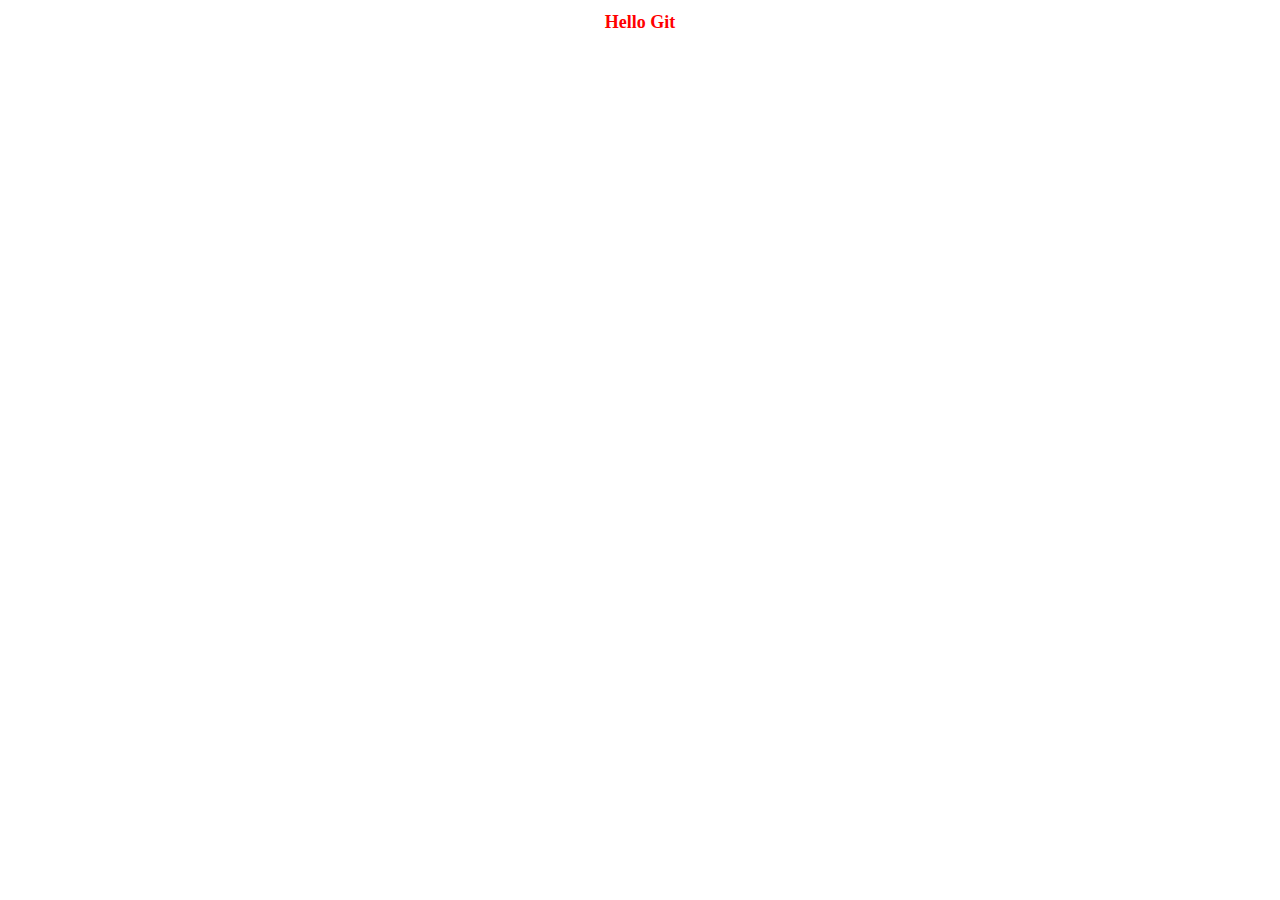
==== index.html @ 7f462354 "increased font size" ====
<!DOCTYPE html>
<html lang="en">
<head>
    <meta charset="UTF-8">
    <meta name="viewport" content="width=, initial-scale=1.0">
    <title>Document</title>
<link rel="stylesheet" href="style.css"/>

</head>
<body>
    
    <h1>
      
        Hello Git

    </h1>
    <script src="script.js"></script>
</body>
</html>
---- style.css ----
h1 {
  text-align: center;
  color: red;
  font-size: large;
}
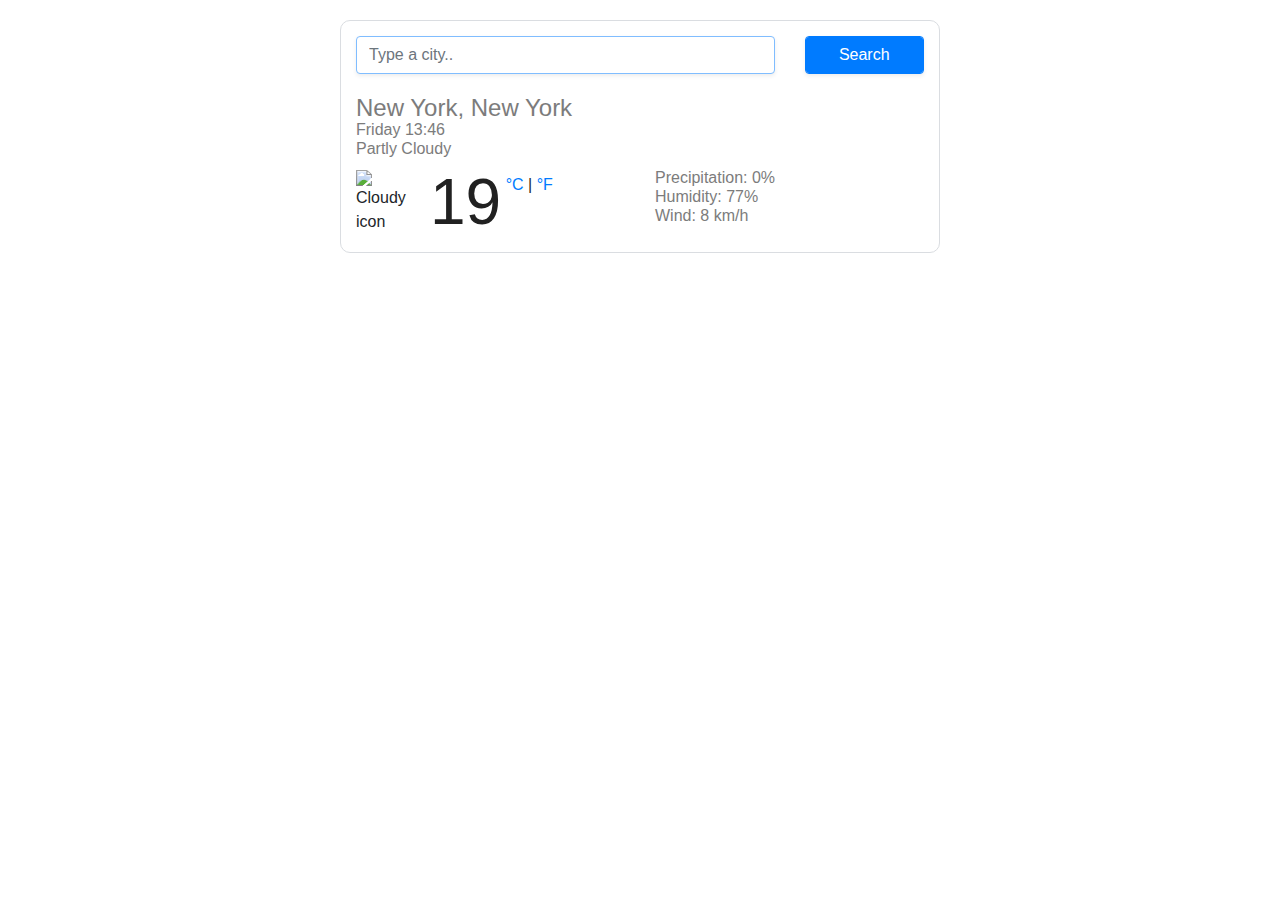
==== commit af13661a: "made corrections to the css and js link" ====
--- a/index.html
+++ b/index.html
@@ -1,19 +1,69 @@
 <!DOCTYPE html>
 <html lang="en">
+
 <head>
-    <meta charset="UTF-8">
-    <meta name="viewport" content="width=, initial-scale=1.0">
-    <title>Document</title>
-<link rel="stylesheet" href="style.css"/>
+    <meta charset="UTF-8" />
+    <meta name="viewport" content="width=device-width, initial-scale=1.0" />
+    <meta http-equiv="X-UA-Compatible" content="ie=edge" />
+    <link rel="stylesheet" href="https://stackpath.bootstrapcdn.com/bootstrap/4.3.1/css/bootstrap.min.css"
+        integrity="sha384-ggOyR0iXCbMQv3Xipma34MD+dH/1fQ784/j6cY/iJTQUOhcWr7x9JvoRxT2MZw1T" crossorigin="anonymous" />
+    <link rel="stylesheet" href="style.css" />
+    <title>Weather App</title>
+</head>
 
-</head>
 <body>
-    
-    <h1>
-      
-        Hello Git
+    <div class="container">
+        <div class="weather-app">
+            <form class="search-form" id="search-form">
+                <div class="row">
+                    <div class="col-9">
+                        <input type="search" placeholder="Type a city.." autofocus="on" autocomplete="off"
+                            id="city-input" class="form-control shadow-sm" />
+                    </div>
+                    <div class="col-3">
+                        <input type="submit" value="Search" class="form-control btn btn-primary shadow-sm" />
+                    </div>
+                </div>
+            </form>
+            <h1 id="city">
+                New York, New York
+            </h1>
+            <ul>
+                <li id="date"></li>
+                <li>
+                    Partly Cloudy
+                </li>
+            </ul>
+            <div class="row">
+                <div class="col-6">
+                    <div class="clearfix">
+                        <img src="https://ssl.gstatic.com/onebox/weather/64/partly_cloudy.png" alt="Cloudy icon"
+                            class="weather-icon float-left" />
+                        <div class="float-left">
+                            <span class="temperature" id="temperature">19</span><span class="units">
+                                <a href="#" id="celsius-link">°C</a> |
+                                <a href="#" id="fahrenheit-link">°F</a>
+                            </span>
+                        </div>
+                    </div>
+                </div>
+                <div class="col-6">
+                    <ul>
+                        <li>
+                            Precipitation: 0%
+                        </li>
+                        <li>
+                            Humidity: 77%
+                        </li>
+                        <li>
+                            Wind: 8 km/h
+                        </li>
+                    </ul>
+                </div>
+            </div>
+        </div>
+    </div>
+<script src="script.js"></script>
+</body>
 
-    </h1>
-    <script src="script.js"></script>
-</body>
-</html>
+</html>--- a/style.css
+++ b/style.css
@@ -1,5 +1,55 @@
+body {
+  font-family: arial, sans-serif;
+}
+
 h1 {
-  text-align: center;
-  color: red;
-  font-size: large;
+  color: #7c7c7c;
+  font-size: 24px;
+  font-weight: 100;
+  line-height: 28px;
+  margin: 0;
 }
+
+ul {
+  margin: 0 0 10px;
+  padding: 0;
+}
+
+li {
+  color: #7c7c7c;
+  font-size: 16px;
+  font-weight: 100;
+  height: 19px;
+  line-height: 1;
+  list-style: none;
+}
+
+.weather-app {
+  border: 1px solid #dadde1;
+  padding: 15px;
+  margin: 20px auto;
+  border-radius: 10px;
+  max-width: 600px;
+}
+
+.weather-icon {
+  height: 64px;
+  width: 64px;
+  margin-right: 10px;
+}
+
+.temperature {
+  color: rgb(33, 33, 33);
+  font-size: 64px;
+  font-weight: 400;
+  line-height: 1;
+}
+
+.units {
+  position: relative;
+  top: -34px;
+}
+
+.search-form {
+  margin-bottom: 20px;
+}
